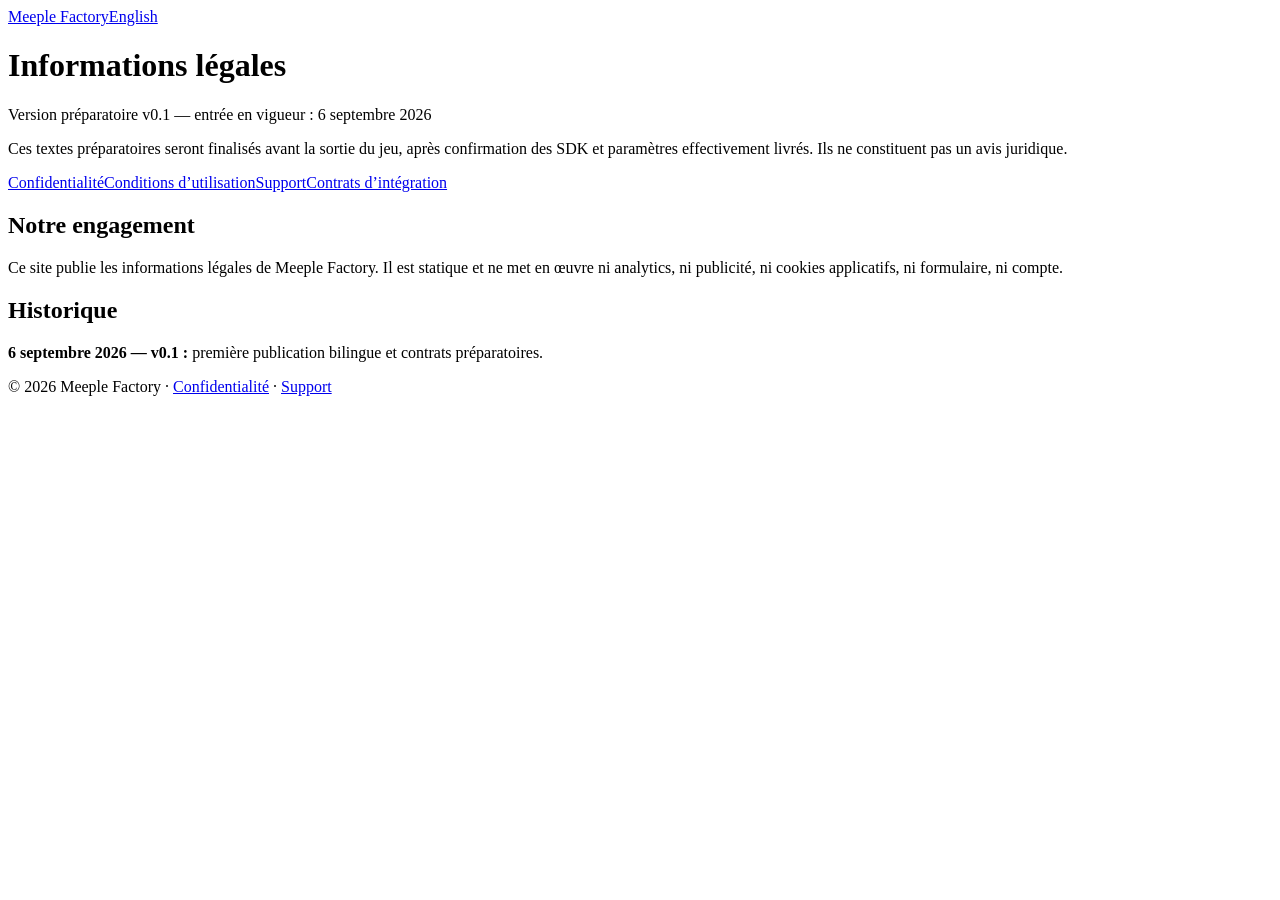
==== index.html @ 9fbfcf64 "Publish draft legal pages" ====
<!doctype html><html lang="fr"><head><meta charset="utf-8"><meta name="viewport" content="width=device-width,initial-scale=1"><meta name="description" content="Documents légaux publics de Meeple Factory."><title>Meeple Factory — Informations légales</title><link rel="stylesheet" href="/meeple-factory-legal/styles.css"></head><body><header><a class="brand" href="/meeple-factory-legal/">Meeple Factory</a><a class="language" href="/meeple-factory-legal/en/" lang="en">English</a></header><main><h1>Informations légales</h1><p class="meta">Version préparatoire v0.1 — entrée en vigueur : 6 septembre 2026</p><p class="notice">Ces textes préparatoires seront finalisés avant la sortie du jeu, après confirmation des SDK et paramètres effectivement livrés. Ils ne constituent pas un avis juridique.</p><nav><a href="/meeple-factory-legal/privacy/">Confidentialité</a><a href="/meeple-factory-legal/terms/">Conditions d’utilisation</a><a href="/meeple-factory-legal/support/">Support</a><a href="/meeple-factory-legal/contracts/">Contrats d’intégration</a></nav><h2>Notre engagement</h2><p>Ce site publie les informations légales de Meeple Factory. Il est statique et ne met en œuvre ni analytics, ni publicité, ni cookies applicatifs, ni formulaire, ni compte.</p><h2>Historique</h2><p><strong>6 septembre 2026 — v0.1 :</strong> première publication bilingue et contrats préparatoires.</p></main><footer>© 2026 Meeple Factory · <a href="/meeple-factory-legal/privacy/">Confidentialité</a> · <a href="/meeple-factory-legal/support/">Support</a></footer></body></html>
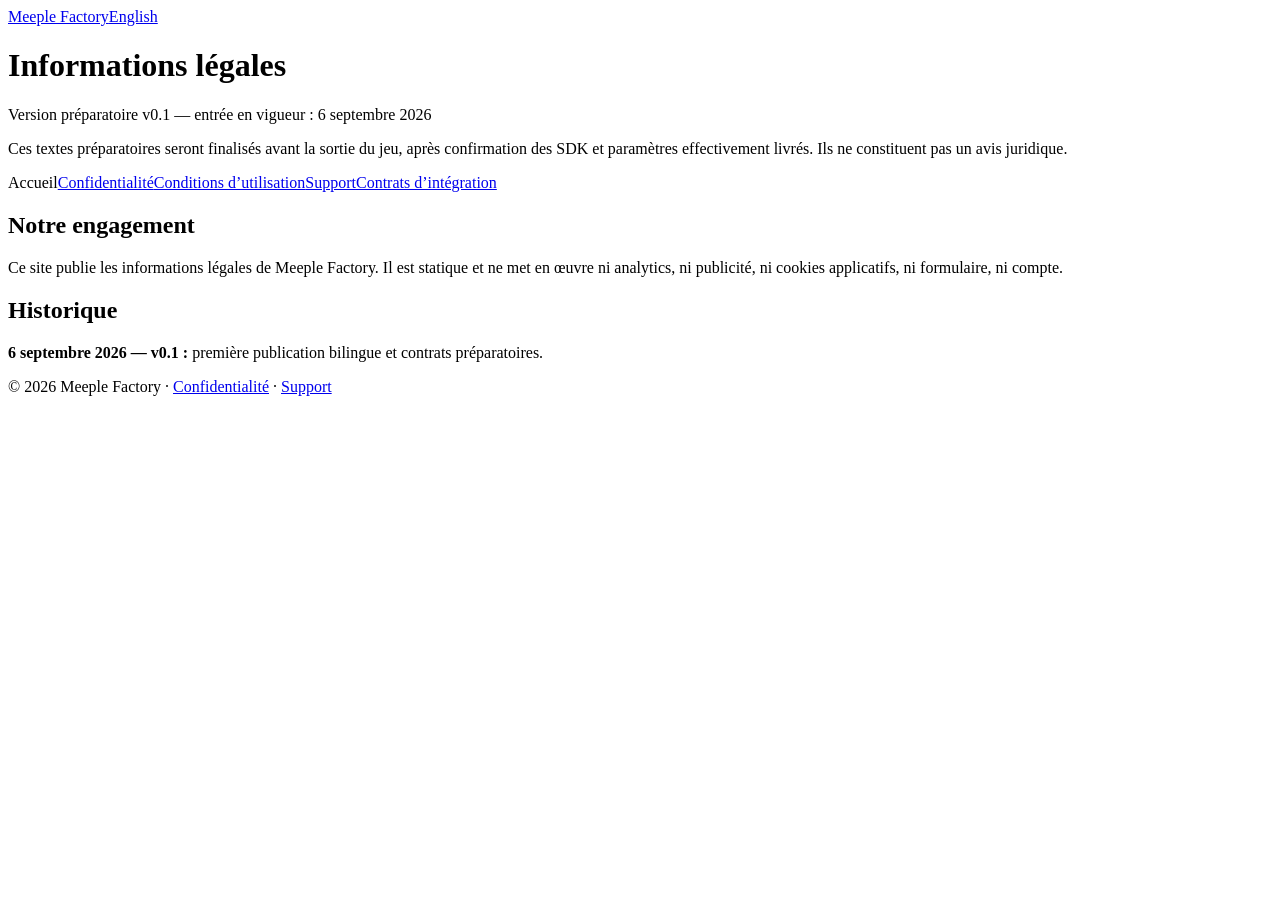
==== commit fc4c2e97: "Use consistent legal navigation" ====
--- a/index.html
+++ b/index.html
@@ -1 +1 @@
-<!doctype html><html lang="fr"><head><meta charset="utf-8"><meta name="viewport" content="width=device-width,initial-scale=1"><meta name="description" content="Documents légaux publics de Meeple Factory."><title>Meeple Factory — Informations légales</title><link rel="stylesheet" href="/meeple-factory-legal/styles.css"></head><body><header><a class="brand" href="/meeple-factory-legal/">Meeple Factory</a><a class="language" href="/meeple-factory-legal/en/" lang="en">English</a></header><main><h1>Informations légales</h1><p class="meta">Version préparatoire v0.1 — entrée en vigueur : 6 septembre 2026</p><p class="notice">Ces textes préparatoires seront finalisés avant la sortie du jeu, après confirmation des SDK et paramètres effectivement livrés. Ils ne constituent pas un avis juridique.</p><nav><a href="/meeple-factory-legal/privacy/">Confidentialité</a><a href="/meeple-factory-legal/terms/">Conditions d’utilisation</a><a href="/meeple-factory-legal/support/">Support</a><a href="/meeple-factory-legal/contracts/">Contrats d’intégration</a></nav><h2>Notre engagement</h2><p>Ce site publie les informations légales de Meeple Factory. Il est statique et ne met en œuvre ni analytics, ni publicité, ni cookies applicatifs, ni formulaire, ni compte.</p><h2>Historique</h2><p><strong>6 septembre 2026 — v0.1 :</strong> première publication bilingue et contrats préparatoires.</p></main><footer>© 2026 Meeple Factory · <a href="/meeple-factory-legal/privacy/">Confidentialité</a> · <a href="/meeple-factory-legal/support/">Support</a></footer></body></html>
+<!doctype html><html lang="fr"><head><meta charset="utf-8"><meta name="viewport" content="width=device-width,initial-scale=1"><meta name="description" content="Documents légaux publics de Meeple Factory."><title>Meeple Factory — Informations légales</title><link rel="stylesheet" href="/meeple-factory-legal/styles.css"></head><body><header><a class="brand" href="/meeple-factory-legal/">Meeple Factory</a><a class="language" href="/meeple-factory-legal/en/" lang="en">English</a></header><main><h1>Informations légales</h1><p class="meta">Version préparatoire v0.1 — entrée en vigueur : 6 septembre 2026</p><p class="notice">Ces textes préparatoires seront finalisés avant la sortie du jeu, après confirmation des SDK et paramètres effectivement livrés. Ils ne constituent pas un avis juridique.</p><nav aria-label="Navigation légale"><span aria-current="page">Accueil</span><a href="/meeple-factory-legal/privacy/">Confidentialité</a><a href="/meeple-factory-legal/terms/">Conditions d’utilisation</a><a href="/meeple-factory-legal/support/">Support</a><a href="/meeple-factory-legal/contracts/">Contrats d’intégration</a></nav><h2>Notre engagement</h2><p>Ce site publie les informations légales de Meeple Factory. Il est statique et ne met en œuvre ni analytics, ni publicité, ni cookies applicatifs, ni formulaire, ni compte.</p><h2>Historique</h2><p><strong>6 septembre 2026 — v0.1 :</strong> première publication bilingue et contrats préparatoires.</p></main><footer>© 2026 Meeple Factory · <a href="/meeple-factory-legal/privacy/">Confidentialité</a> · <a href="/meeple-factory-legal/support/">Support</a></footer></body></html>
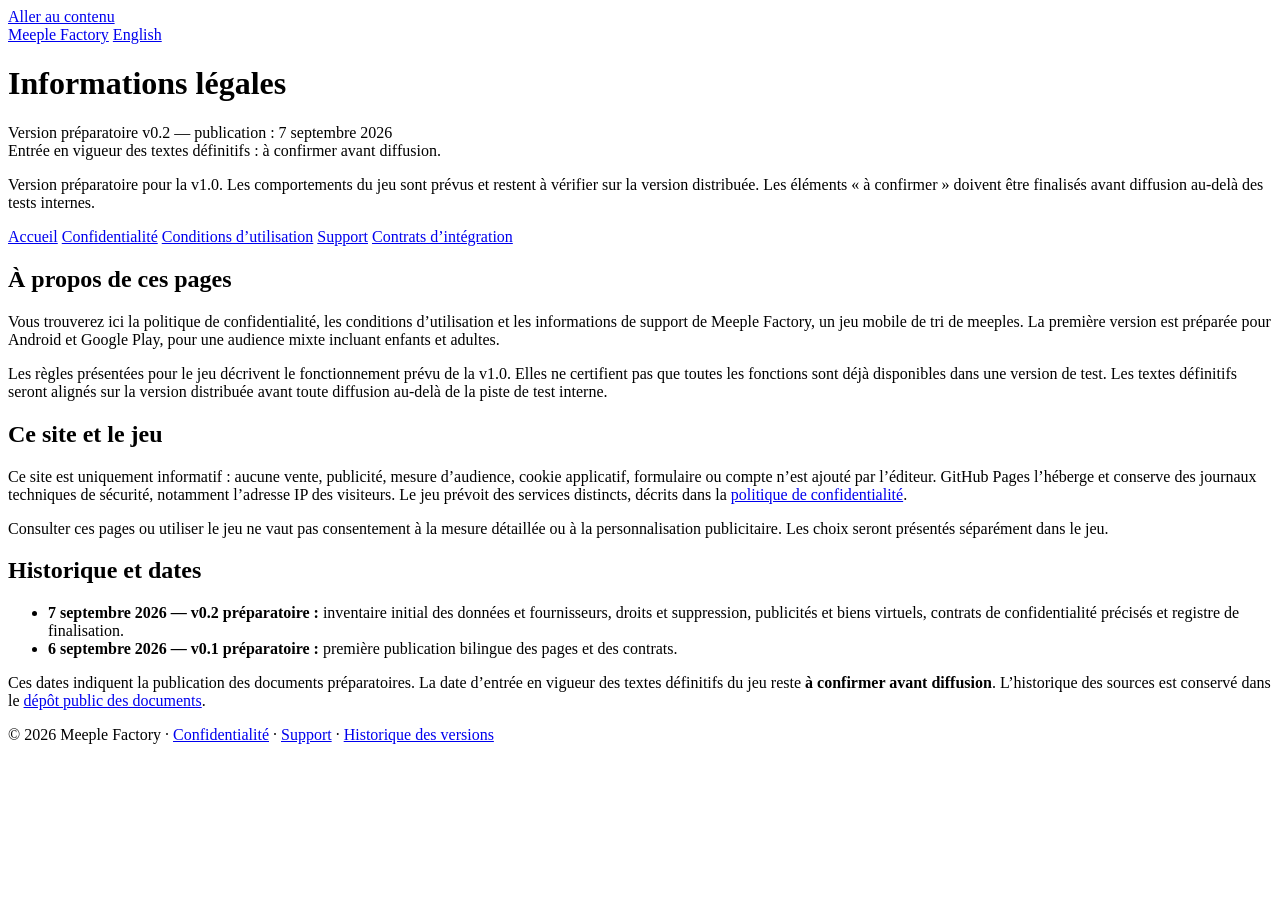
==== commit 5912f94c: "Clarify bilingual legal drafts and privacy integration contracts" ====
--- a/index.html
+++ b/index.html
@@ -1 +1,48 @@
-<!doctype html><html lang="fr"><head><meta charset="utf-8"><meta name="viewport" content="width=device-width,initial-scale=1"><meta name="description" content="Documents légaux publics de Meeple Factory."><title>Meeple Factory — Informations légales</title><link rel="stylesheet" href="/meeple-factory-legal/styles.css"></head><body><header><a class="brand" href="/meeple-factory-legal/">Meeple Factory</a><a class="language" href="/meeple-factory-legal/en/" lang="en">English</a></header><main><h1>Informations légales</h1><p class="meta">Version préparatoire v0.1 — entrée en vigueur : 6 septembre 2026</p><p class="notice">Ces textes préparatoires seront finalisés avant la sortie du jeu, après confirmation des SDK et paramètres effectivement livrés. Ils ne constituent pas un avis juridique.</p><nav aria-label="Navigation légale"><span aria-current="page">Accueil</span><a href="/meeple-factory-legal/privacy/">Confidentialité</a><a href="/meeple-factory-legal/terms/">Conditions d’utilisation</a><a href="/meeple-factory-legal/support/">Support</a><a href="/meeple-factory-legal/contracts/">Contrats d’intégration</a></nav><h2>Notre engagement</h2><p>Ce site publie les informations légales de Meeple Factory. Il est statique et ne met en œuvre ni analytics, ni publicité, ni cookies applicatifs, ni formulaire, ni compte.</p><h2>Historique</h2><p><strong>6 septembre 2026 — v0.1 :</strong> première publication bilingue et contrats préparatoires.</p></main><footer>© 2026 Meeple Factory · <a href="/meeple-factory-legal/privacy/">Confidentialité</a> · <a href="/meeple-factory-legal/support/">Support</a></footer></body></html>
+<!doctype html>
+<html lang="fr">
+<head>
+  <meta charset="utf-8">
+  <meta name="viewport" content="width=device-width,initial-scale=1">
+  <meta name="description" content="Informations légales de Meeple Factory — version préparatoire française pour Android / Google Play.">
+  <meta name="referrer" content="no-referrer">
+  <title>Informations légales — Meeple Factory</title>
+  <link rel="stylesheet" href="/meeple-factory-legal/styles.css">
+  <link rel="icon" href="data:,">
+  <link rel="canonical" href="https://maugrey.github.io/meeple-factory-legal/">
+  <link rel="alternate" hreflang="en" href="https://maugrey.github.io/meeple-factory-legal/en/">
+</head>
+<body>
+  <a class="skip-link" href="#content">Aller au contenu</a>
+  <header>
+    <a class="brand" href="/meeple-factory-legal/">Meeple Factory</a>
+    <a class="language" href="/meeple-factory-legal/en/" lang="en" hreflang="en">English</a>
+  </header>
+  <main id="content">
+    <h1>Informations légales</h1>
+    <p class="meta">Version préparatoire v0.2 — publication : <time datetime="2026-09-07">7 septembre 2026</time><br>Entrée en vigueur des textes définitifs : à confirmer avant diffusion.</p>
+    <p class="notice">Version préparatoire pour la v1.0. Les comportements du jeu sont prévus et restent à vérifier sur la version distribuée. Les éléments « à confirmer » doivent être finalisés avant diffusion au-delà des tests internes.</p>
+    <nav aria-label="Navigation légale">
+      <a href="/meeple-factory-legal/" aria-current="page">Accueil</a>
+      <a href="/meeple-factory-legal/privacy/">Confidentialité</a>
+      <a href="/meeple-factory-legal/terms/">Conditions d’utilisation</a>
+      <a href="/meeple-factory-legal/support/">Support</a>
+      <a href="/meeple-factory-legal/contracts/">Contrats d’intégration</a>
+    </nav>
+<h2>À propos de ces pages</h2>
+<p>Vous trouverez ici la politique de confidentialité, les conditions d’utilisation et les informations de support de Meeple Factory, un jeu mobile de tri de meeples. La première version est préparée pour Android et Google Play, pour une audience mixte incluant enfants et adultes.</p>
+<p>Les règles présentées pour le jeu décrivent le fonctionnement prévu de la v1.0. Elles ne certifient pas que toutes les fonctions sont déjà disponibles dans une version de test. Les textes définitifs seront alignés sur la version distribuée avant toute diffusion au-delà de la piste de test interne.</p>
+<h2>Ce site et le jeu</h2>
+<p>Ce site est uniquement informatif : aucune vente, publicité, mesure d’audience, cookie applicatif, formulaire ou compte n’est ajouté par l’éditeur. GitHub Pages l’héberge et conserve des journaux techniques de sécurité, notamment l’adresse IP des visiteurs. Le jeu prévoit des services distincts, décrits dans la <a href="/meeple-factory-legal/privacy/">politique de confidentialité</a>.</p>
+<p>Consulter ces pages ou utiliser le jeu ne vaut pas consentement à la mesure détaillée ou à la personnalisation publicitaire. Les choix seront présentés séparément dans le jeu.</p>
+<h2 id="history">Historique et dates</h2>
+<ul>
+  <li><strong>7 septembre 2026 — v0.2 préparatoire :</strong> inventaire initial des données et fournisseurs, droits et suppression, publicités et biens virtuels, contrats de confidentialité précisés et registre de finalisation.</li>
+  <li><strong>6 septembre 2026 — v0.1 préparatoire :</strong> première publication bilingue des pages et des contrats.</li>
+</ul>
+<p>Ces dates indiquent la publication des documents préparatoires. La date d’entrée en vigueur des textes définitifs du jeu reste <strong>à confirmer avant diffusion</strong>. L’historique des sources est conservé dans le <a href="https://github.com/Maugrey/meeple-factory-legal/commits/main/">dépôt public des documents</a>.</p>
+  </main>
+  <footer>
+    © 2026 Meeple Factory · <a href="/meeple-factory-legal/privacy/">Confidentialité</a> · <a href="/meeple-factory-legal/support/">Support</a> · <a href="/meeple-factory-legal/#history">Historique des versions</a>
+  </footer>
+</body>
+</html>
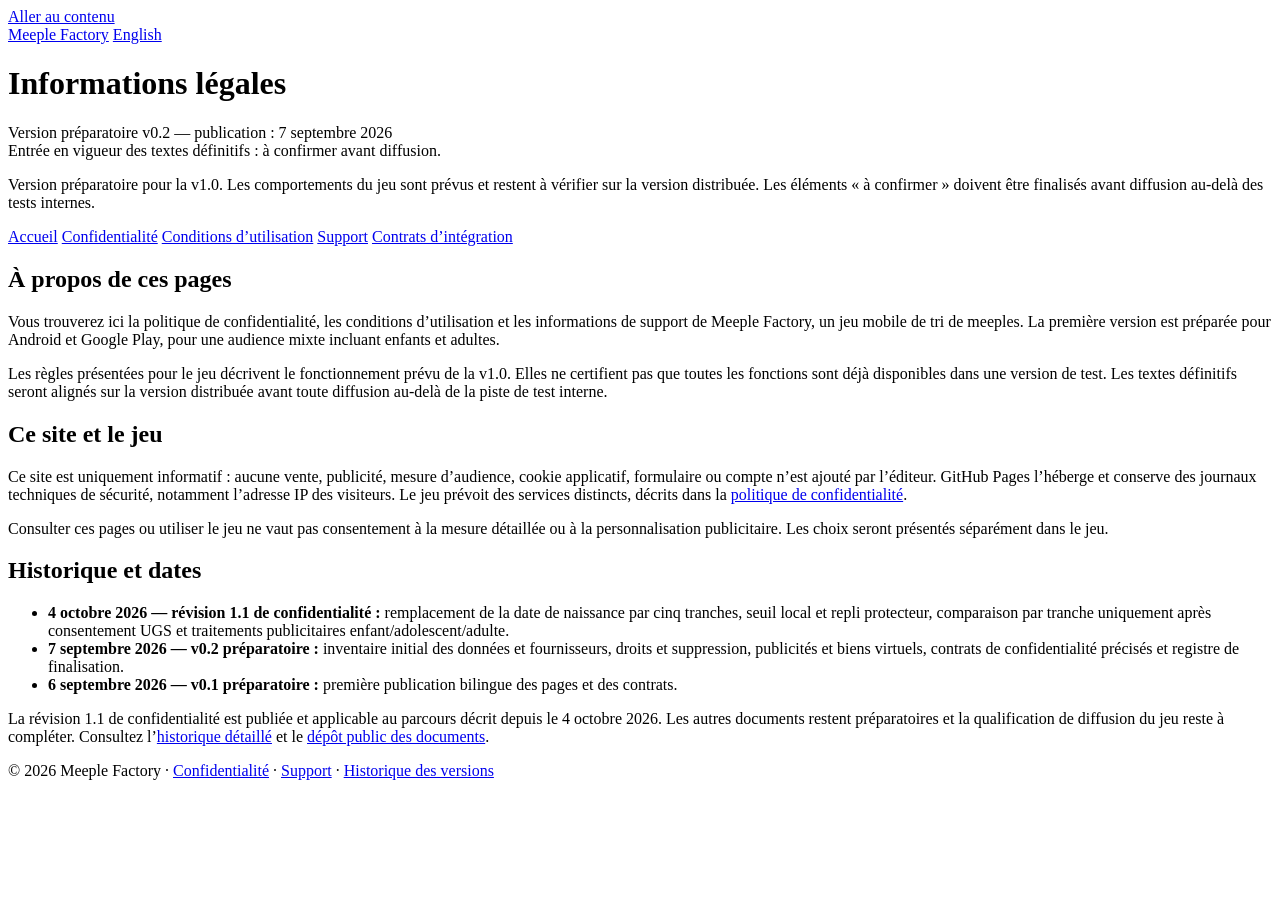
==== commit e3c528a3: "docs: publish age-group privacy revision in French and English" ====
--- a/index.html
+++ b/index.html
@@ -36,10 +36,11 @@
 <p>Consulter ces pages ou utiliser le jeu ne vaut pas consentement à la mesure détaillée ou à la personnalisation publicitaire. Les choix seront présentés séparément dans le jeu.</p>
 <h2 id="history">Historique et dates</h2>
 <ul>
+  <li><strong>4 octobre 2026 — révision 1.1 de confidentialité :</strong> remplacement de la date de naissance par cinq tranches, seuil local et repli protecteur, comparaison par tranche uniquement après consentement UGS et traitements publicitaires enfant/adolescent/adulte.</li>
   <li><strong>7 septembre 2026 — v0.2 préparatoire :</strong> inventaire initial des données et fournisseurs, droits et suppression, publicités et biens virtuels, contrats de confidentialité précisés et registre de finalisation.</li>
   <li><strong>6 septembre 2026 — v0.1 préparatoire :</strong> première publication bilingue des pages et des contrats.</li>
 </ul>
-<p>Ces dates indiquent la publication des documents préparatoires. La date d’entrée en vigueur des textes définitifs du jeu reste <strong>à confirmer avant diffusion</strong>. L’historique des sources est conservé dans le <a href="https://github.com/Maugrey/meeple-factory-legal/commits/main/">dépôt public des documents</a>.</p>
+<p>La révision 1.1 de confidentialité est publiée et applicable au parcours décrit depuis le 4 octobre 2026. Les autres documents restent préparatoires et la qualification de diffusion du jeu reste à compléter. Consultez l’<a href="/meeple-factory-legal/history/">historique détaillé</a> et le <a href="https://github.com/Maugrey/meeple-factory-legal/commits/main/">dépôt public des documents</a>.</p>
   </main>
   <footer>
     © 2026 Meeple Factory · <a href="/meeple-factory-legal/privacy/">Confidentialité</a> · <a href="/meeple-factory-legal/support/">Support</a> · <a href="/meeple-factory-legal/#history">Historique des versions</a>
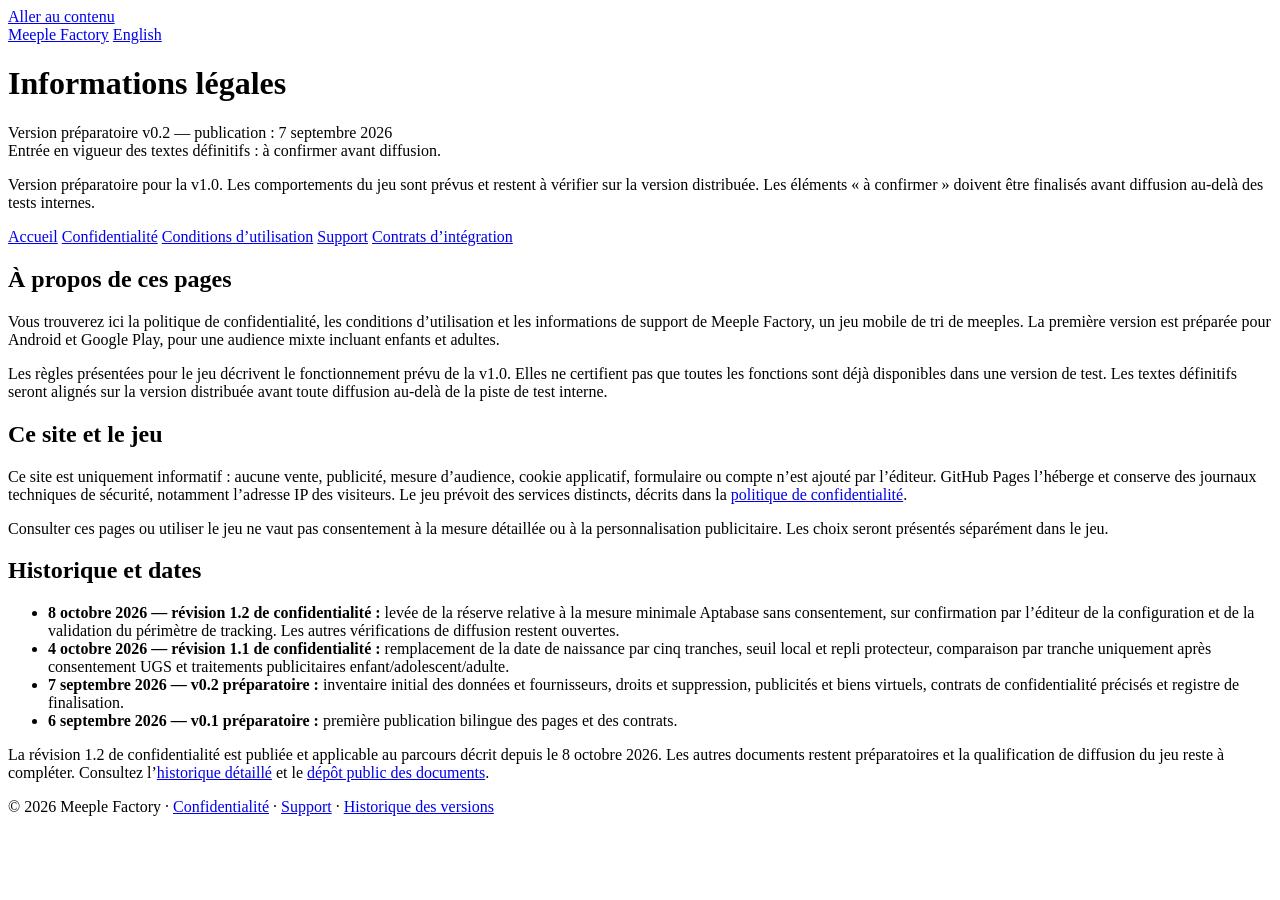
==== commit b747a06e: "docs: lift Aptabase consent reservation on publisher confirmation" ====
--- a/index.html
+++ b/index.html
@@ -36,11 +36,12 @@
 <p>Consulter ces pages ou utiliser le jeu ne vaut pas consentement à la mesure détaillée ou à la personnalisation publicitaire. Les choix seront présentés séparément dans le jeu.</p>
 <h2 id="history">Historique et dates</h2>
 <ul>
-  <li><strong>4 octobre 2026 — révision 1.1 de confidentialité :</strong> remplacement de la date de naissance par cinq tranches, seuil local et repli protecteur, comparaison par tranche uniquement après consentement UGS et traitements publicitaires enfant/adolescent/adulte.</li>
+  <li><strong>8 octobre 2026 — révision 1.2 de confidentialité :</strong> levée de la réserve relative à la mesure minimale Aptabase sans consentement, sur confirmation par l’éditeur de la configuration et de la validation du périmètre de tracking. Les autres vérifications de diffusion restent ouvertes.</li>
+<li><strong>4 octobre 2026 — révision 1.1 de confidentialité :</strong> remplacement de la date de naissance par cinq tranches, seuil local et repli protecteur, comparaison par tranche uniquement après consentement UGS et traitements publicitaires enfant/adolescent/adulte.</li>
   <li><strong>7 septembre 2026 — v0.2 préparatoire :</strong> inventaire initial des données et fournisseurs, droits et suppression, publicités et biens virtuels, contrats de confidentialité précisés et registre de finalisation.</li>
   <li><strong>6 septembre 2026 — v0.1 préparatoire :</strong> première publication bilingue des pages et des contrats.</li>
 </ul>
-<p>La révision 1.1 de confidentialité est publiée et applicable au parcours décrit depuis le 4 octobre 2026. Les autres documents restent préparatoires et la qualification de diffusion du jeu reste à compléter. Consultez l’<a href="/meeple-factory-legal/history/">historique détaillé</a> et le <a href="https://github.com/Maugrey/meeple-factory-legal/commits/main/">dépôt public des documents</a>.</p>
+<p>La révision 1.2 de confidentialité est publiée et applicable au parcours décrit depuis le 8 octobre 2026. Les autres documents restent préparatoires et la qualification de diffusion du jeu reste à compléter. Consultez l’<a href="/meeple-factory-legal/history/">historique détaillé</a> et le <a href="https://github.com/Maugrey/meeple-factory-legal/commits/main/">dépôt public des documents</a>.</p>
   </main>
   <footer>
     © 2026 Meeple Factory · <a href="/meeple-factory-legal/privacy/">Confidentialité</a> · <a href="/meeple-factory-legal/support/">Support</a> · <a href="/meeple-factory-legal/#history">Historique des versions</a>
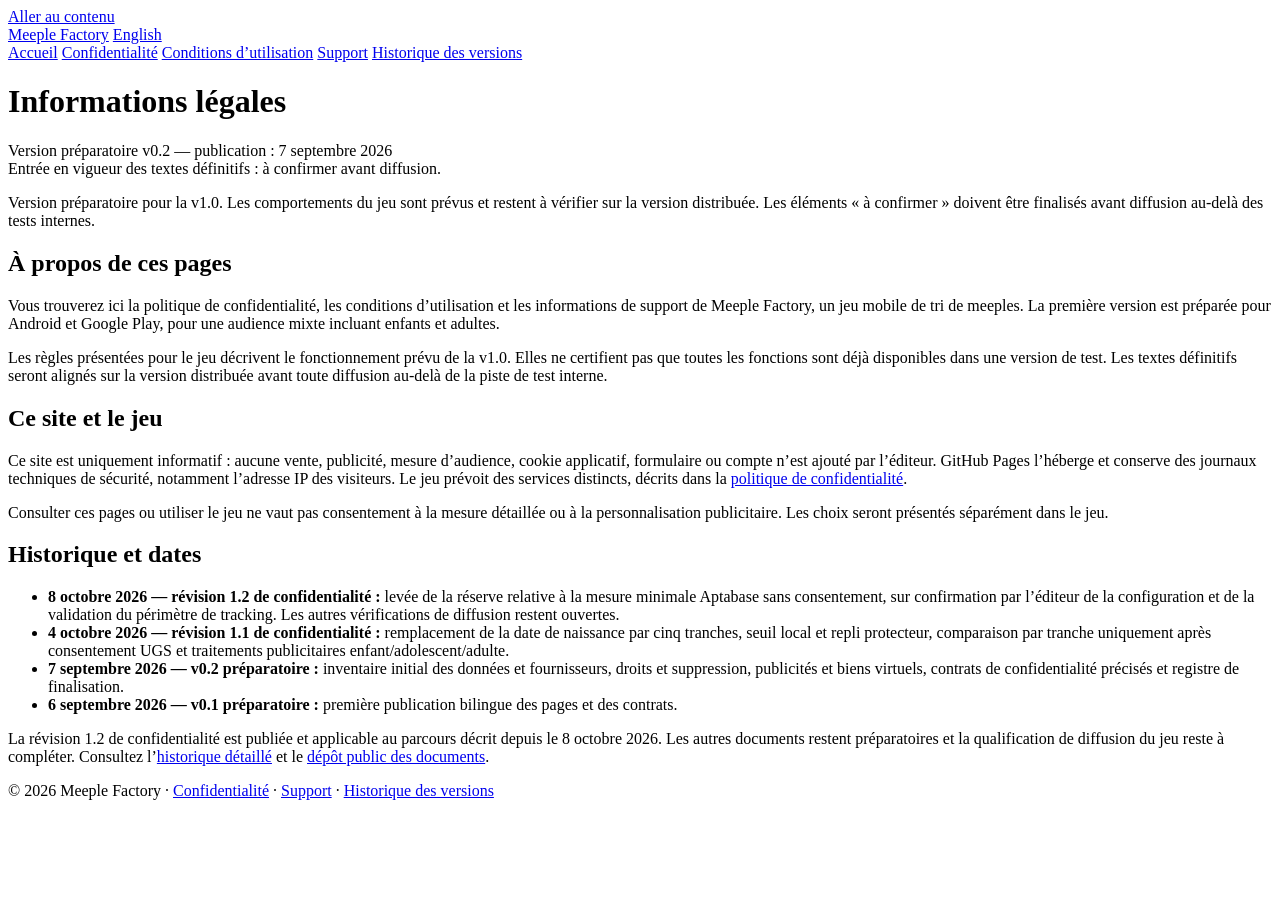
==== commit b7376f10: "Unify bilingual legal navigation and remove integration contracts menu" ====
--- a/index.html
+++ b/index.html
@@ -18,16 +18,17 @@
     <a class="language" href="/meeple-factory-legal/en/" lang="en" hreflang="en">English</a>
   </header>
   <main id="content">
-    <h1>Informations légales</h1>
-    <p class="meta">Version préparatoire v0.2 — publication : <time datetime="2026-09-07">7 septembre 2026</time><br>Entrée en vigueur des textes définitifs : à confirmer avant diffusion.</p>
-    <p class="notice">Version préparatoire pour la v1.0. Les comportements du jeu sont prévus et restent à vérifier sur la version distribuée. Les éléments « à confirmer » doivent être finalisés avant diffusion au-delà des tests internes.</p>
     <nav aria-label="Navigation légale">
       <a href="/meeple-factory-legal/" aria-current="page">Accueil</a>
       <a href="/meeple-factory-legal/privacy/">Confidentialité</a>
       <a href="/meeple-factory-legal/terms/">Conditions d’utilisation</a>
       <a href="/meeple-factory-legal/support/">Support</a>
-      <a href="/meeple-factory-legal/contracts/">Contrats d’intégration</a>
+      <a href="/meeple-factory-legal/history/">Historique des versions</a>
     </nav>
+
+    <h1>Informations légales</h1>
+    <p class="meta">Version préparatoire v0.2 — publication : <time datetime="2026-09-07">7 septembre 2026</time><br>Entrée en vigueur des textes définitifs : à confirmer avant diffusion.</p>
+    <p class="notice">Version préparatoire pour la v1.0. Les comportements du jeu sont prévus et restent à vérifier sur la version distribuée. Les éléments « à confirmer » doivent être finalisés avant diffusion au-delà des tests internes.</p>
 <h2>À propos de ces pages</h2>
 <p>Vous trouverez ici la politique de confidentialité, les conditions d’utilisation et les informations de support de Meeple Factory, un jeu mobile de tri de meeples. La première version est préparée pour Android et Google Play, pour une audience mixte incluant enfants et adultes.</p>
 <p>Les règles présentées pour le jeu décrivent le fonctionnement prévu de la v1.0. Elles ne certifient pas que toutes les fonctions sont déjà disponibles dans une version de test. Les textes définitifs seront alignés sur la version distribuée avant toute diffusion au-delà de la piste de test interne.</p>
@@ -44,7 +45,7 @@
 <p>La révision 1.2 de confidentialité est publiée et applicable au parcours décrit depuis le 8 octobre 2026. Les autres documents restent préparatoires et la qualification de diffusion du jeu reste à compléter. Consultez l’<a href="/meeple-factory-legal/history/">historique détaillé</a> et le <a href="https://github.com/Maugrey/meeple-factory-legal/commits/main/">dépôt public des documents</a>.</p>
   </main>
   <footer>
-    © 2026 Meeple Factory · <a href="/meeple-factory-legal/privacy/">Confidentialité</a> · <a href="/meeple-factory-legal/support/">Support</a> · <a href="/meeple-factory-legal/#history">Historique des versions</a>
+    © 2026 Meeple Factory · <a href="/meeple-factory-legal/privacy/">Confidentialité</a> · <a href="/meeple-factory-legal/support/">Support</a> · <a href="/meeple-factory-legal/history/">Historique des versions</a>
   </footer>
 </body>
 </html>
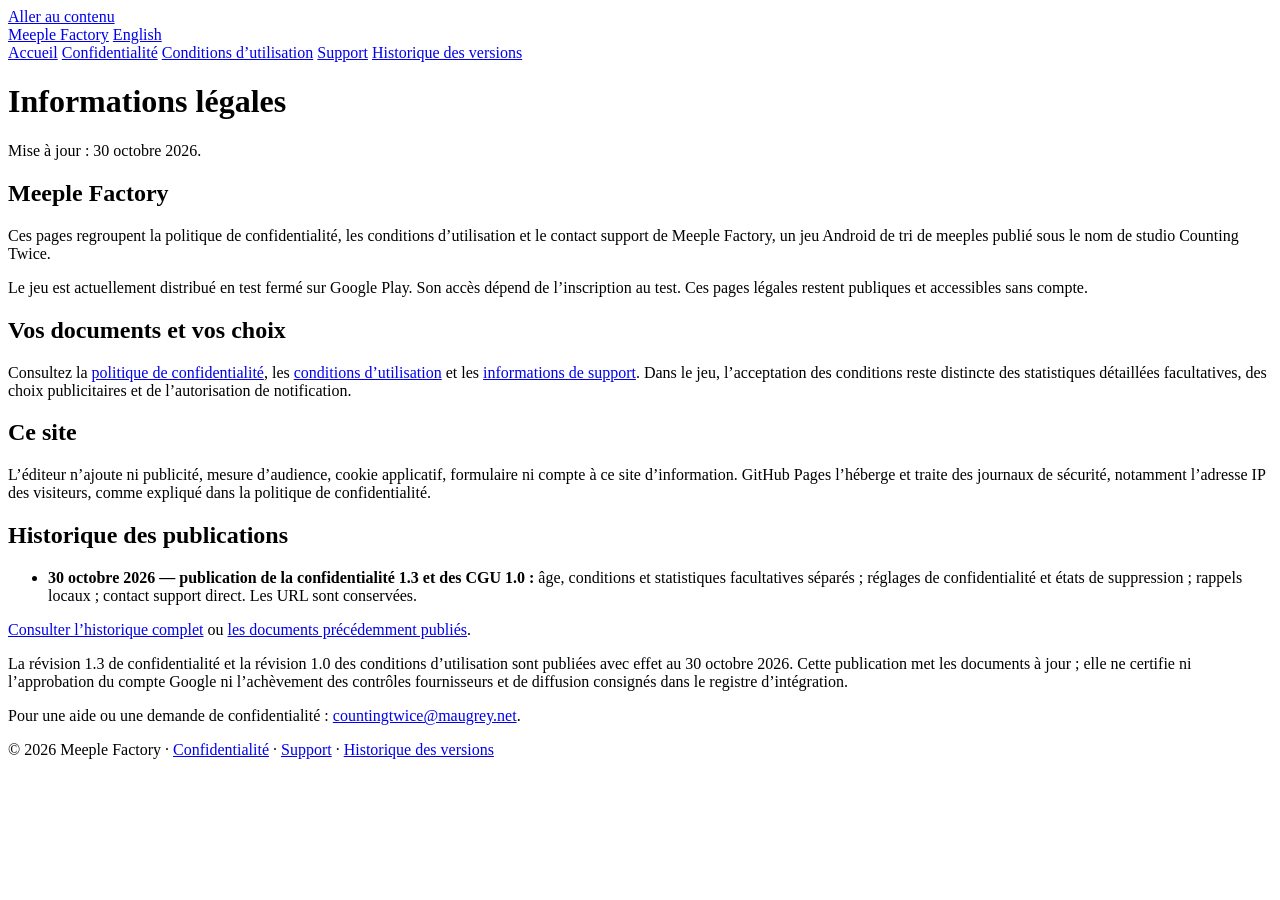
==== commit b895294a: "Publish privacy 1.3 and terms 1.0 for the current Android flow" ====
--- a/index.html
+++ b/index.html
@@ -3,7 +3,7 @@
 <head>
   <meta charset="utf-8">
   <meta name="viewport" content="width=device-width,initial-scale=1">
-  <meta name="description" content="Informations légales de Meeple Factory — version préparatoire française pour Android / Google Play.">
+  <meta name="description" content="Informations légales de Meeple Factory — documents en français pour Android / Google Play.">
   <meta name="referrer" content="no-referrer">
   <title>Informations légales — Meeple Factory</title>
   <link rel="stylesheet" href="/meeple-factory-legal/styles.css">
@@ -18,32 +18,21 @@
     <a class="language" href="/meeple-factory-legal/en/" lang="en" hreflang="en">English</a>
   </header>
   <main id="content">
-    <nav aria-label="Navigation légale">
+<nav aria-label="Navigation légale">
       <a href="/meeple-factory-legal/" aria-current="page">Accueil</a>
       <a href="/meeple-factory-legal/privacy/">Confidentialité</a>
       <a href="/meeple-factory-legal/terms/">Conditions d’utilisation</a>
       <a href="/meeple-factory-legal/support/">Support</a>
       <a href="/meeple-factory-legal/history/">Historique des versions</a>
     </nav>
-
-    <h1>Informations légales</h1>
-    <p class="meta">Version préparatoire v0.2 — publication : <time datetime="2026-09-07">7 septembre 2026</time><br>Entrée en vigueur des textes définitifs : à confirmer avant diffusion.</p>
-    <p class="notice">Version préparatoire pour la v1.0. Les comportements du jeu sont prévus et restent à vérifier sur la version distribuée. Les éléments « à confirmer » doivent être finalisés avant diffusion au-delà des tests internes.</p>
-<h2>À propos de ces pages</h2>
-<p>Vous trouverez ici la politique de confidentialité, les conditions d’utilisation et les informations de support de Meeple Factory, un jeu mobile de tri de meeples. La première version est préparée pour Android et Google Play, pour une audience mixte incluant enfants et adultes.</p>
-<p>Les règles présentées pour le jeu décrivent le fonctionnement prévu de la v1.0. Elles ne certifient pas que toutes les fonctions sont déjà disponibles dans une version de test. Les textes définitifs seront alignés sur la version distribuée avant toute diffusion au-delà de la piste de test interne.</p>
-<h2>Ce site et le jeu</h2>
-<p>Ce site est uniquement informatif : aucune vente, publicité, mesure d’audience, cookie applicatif, formulaire ou compte n’est ajouté par l’éditeur. GitHub Pages l’héberge et conserve des journaux techniques de sécurité, notamment l’adresse IP des visiteurs. Le jeu prévoit des services distincts, décrits dans la <a href="/meeple-factory-legal/privacy/">politique de confidentialité</a>.</p>
-<p>Consulter ces pages ou utiliser le jeu ne vaut pas consentement à la mesure détaillée ou à la personnalisation publicitaire. Les choix seront présentés séparément dans le jeu.</p>
-<h2 id="history">Historique et dates</h2>
-<ul>
-  <li><strong>8 octobre 2026 — révision 1.2 de confidentialité :</strong> levée de la réserve relative à la mesure minimale Aptabase sans consentement, sur confirmation par l’éditeur de la configuration et de la validation du périmètre de tracking. Les autres vérifications de diffusion restent ouvertes.</li>
-<li><strong>4 octobre 2026 — révision 1.1 de confidentialité :</strong> remplacement de la date de naissance par cinq tranches, seuil local et repli protecteur, comparaison par tranche uniquement après consentement UGS et traitements publicitaires enfant/adolescent/adulte.</li>
-  <li><strong>7 septembre 2026 — v0.2 préparatoire :</strong> inventaire initial des données et fournisseurs, droits et suppression, publicités et biens virtuels, contrats de confidentialité précisés et registre de finalisation.</li>
-  <li><strong>6 septembre 2026 — v0.1 préparatoire :</strong> première publication bilingue des pages et des contrats.</li>
-</ul>
-<p>La révision 1.2 de confidentialité est publiée et applicable au parcours décrit depuis le 8 octobre 2026. Les autres documents restent préparatoires et la qualification de diffusion du jeu reste à compléter. Consultez l’<a href="/meeple-factory-legal/history/">historique détaillé</a> et le <a href="https://github.com/Maugrey/meeple-factory-legal/commits/main/">dépôt public des documents</a>.</p>
-  </main>
+<h1>Informations légales</h1><p class="meta">Mise à jour : <time datetime="2026-10-30">30 octobre 2026</time>.</p>
+<h2>Meeple Factory</h2><p>Ces pages regroupent la politique de confidentialité, les conditions d’utilisation et le contact support de Meeple Factory, un jeu Android de tri de meeples publié sous le nom de studio Counting Twice.</p>
+<p>Le jeu est actuellement distribué en test fermé sur Google Play. Son accès dépend de l’inscription au test. Ces pages légales restent publiques et accessibles sans compte.</p>
+<h2>Vos documents et vos choix</h2><p>Consultez la <a href="privacy/">politique de confidentialité</a>, les <a href="terms/">conditions d’utilisation</a> et les <a href="support/">informations de support</a>. Dans le jeu, l’acceptation des conditions reste distincte des statistiques détaillées facultatives, des choix publicitaires et de l’autorisation de notification.</p>
+<h2>Ce site</h2><p>L’éditeur n’ajoute ni publicité, mesure d’audience, cookie applicatif, formulaire ni compte à ce site d’information. GitHub Pages l’héberge et traite des journaux de sécurité, notamment l’adresse IP des visiteurs, comme expliqué dans la politique de confidentialité.</p>
+<h2 id="history">Historique des publications</h2><ul><li><strong>30 octobre 2026 — publication de la confidentialité 1.3 et des CGU 1.0 :</strong> âge, conditions et statistiques facultatives séparés ; réglages de confidentialité et états de suppression ; rappels locaux ; contact support direct. Les URL sont conservées.</li></ul><p><a href="history/">Consulter l’historique complet</a> ou <a href="https://github.com/Maugrey/meeple-factory-legal/tree/b7376f101cc85ec12463951a2a4b85888c7faaea">les documents précédemment publiés</a>.</p><p>La révision 1.3 de confidentialité et la révision 1.0 des conditions d’utilisation sont publiées avec effet au 30 octobre 2026. Cette publication met les documents à jour ; elle ne certifie ni l’approbation du compte Google ni l’achèvement des contrôles fournisseurs et de diffusion consignés dans le registre d’intégration.</p>
+<p>Pour une aide ou une demande de confidentialité : <a href="mailto:countingtwice@maugrey.net">countingtwice@maugrey.net</a>.</p>
+</main>
   <footer>
     © 2026 Meeple Factory · <a href="/meeple-factory-legal/privacy/">Confidentialité</a> · <a href="/meeple-factory-legal/support/">Support</a> · <a href="/meeple-factory-legal/history/">Historique des versions</a>
   </footer>
